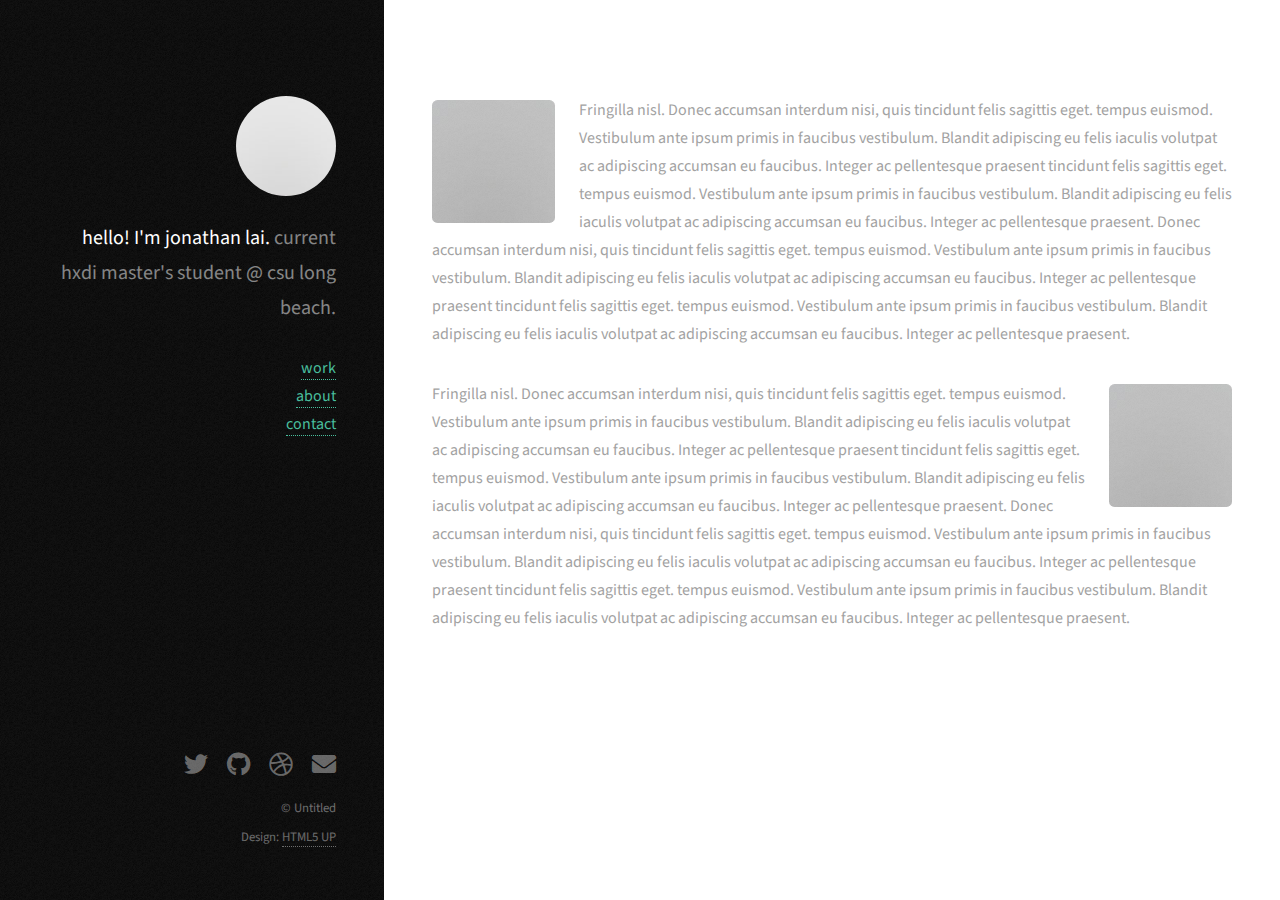
==== aboutme.html @ 3154df14 "added pages" ====
<!DOCTYPE HTML>

<html>
	<head>
		<title>Jonathan Lai</title>
		<meta charset="utf-8" />
		<meta name="viewport" content="width=device-width, initial-scale=1, user-scalable=no" />
		<link rel="stylesheet" href="assets/css/main.css" />
	</head>
	<body class="is-preload">

		<!-- Header -->
			<header id="header">
				<div class="inner">
					<a href="#" class="image avatar"><img src="images/avatar.jpg" alt="" /></a>
					<h1><strong>hello! I'm jonathan lai.</strong><br />
					<br />
					current hxdi master's student @ csu long beach.</h1><br />
					<a href="index.html">work</a><br />
					<a href="aboutme.html">about</a><br />
					<a href="contact.html">contact</a>
				</div>
			</header>

		<!-- Main -->
			<div id="main">

				<!-- Four -->
					<section id="four">

						<section>
							<p><span class="image left"><img src="images/avatar.jpg" alt="" /></span>Fringilla nisl. Donec accumsan interdum nisi, quis tincidunt felis sagittis eget. tempus euismod. Vestibulum ante ipsum primis in faucibus vestibulum. Blandit adipiscing eu felis iaculis volutpat ac adipiscing accumsan eu faucibus. Integer ac pellentesque praesent tincidunt felis sagittis eget. tempus euismod. Vestibulum ante ipsum primis in faucibus vestibulum. Blandit adipiscing eu felis iaculis volutpat ac adipiscing accumsan eu faucibus. Integer ac pellentesque praesent. Donec accumsan interdum nisi, quis tincidunt felis sagittis eget. tempus euismod. Vestibulum ante ipsum primis in faucibus vestibulum. Blandit adipiscing eu felis iaculis volutpat ac adipiscing accumsan eu faucibus. Integer ac pellentesque praesent tincidunt felis sagittis eget. tempus euismod. Vestibulum ante ipsum primis in faucibus vestibulum. Blandit adipiscing eu felis iaculis volutpat ac adipiscing accumsan eu faucibus. Integer ac pellentesque praesent.</p>
							<p><span class="image right"><img src="images/avatar.jpg" alt="" /></span>Fringilla nisl. Donec accumsan interdum nisi, quis tincidunt felis sagittis eget. tempus euismod. Vestibulum ante ipsum primis in faucibus vestibulum. Blandit adipiscing eu felis iaculis volutpat ac adipiscing accumsan eu faucibus. Integer ac pellentesque praesent tincidunt felis sagittis eget. tempus euismod. Vestibulum ante ipsum primis in faucibus vestibulum. Blandit adipiscing eu felis iaculis volutpat ac adipiscing accumsan eu faucibus. Integer ac pellentesque praesent. Donec accumsan interdum nisi, quis tincidunt felis sagittis eget. tempus euismod. Vestibulum ante ipsum primis in faucibus vestibulum. Blandit adipiscing eu felis iaculis volutpat ac adipiscing accumsan eu faucibus. Integer ac pellentesque praesent tincidunt felis sagittis eget. tempus euismod. Vestibulum ante ipsum primis in faucibus vestibulum. Blandit adipiscing eu felis iaculis volutpat ac adipiscing accumsan eu faucibus. Integer ac pellentesque praesent.</p>
						</section>

					</section>

			</div>

		<!-- Footer -->
			<footer id="footer">
				<div class="inner">
					<ul class="icons">
						<li><a href="#" class="icon brands fa-twitter"><span class="label">Twitter</span></a></li>
						<li><a href="#" class="icon brands fa-github"><span class="label">Github</span></a></li>
						<li><a href="#" class="icon brands fa-dribbble"><span class="label">Dribbble</span></a></li>
						<li><a href="#" class="icon solid fa-envelope"><span class="label">Email</span></a></li>
					</ul>
					<ul class="copyright">
						<li>&copy; Untitled</li><li>Design: <a href="http://html5up.net">HTML5 UP</a></li>
					</ul>
				</div>
			</footer>

		<!-- Scripts -->
			<script src="assets/js/jquery.min.js"></script>
			<script src="assets/js/jquery.poptrox.min.js"></script>
			<script src="assets/js/browser.min.js"></script>
			<script src="assets/js/breakpoints.min.js"></script>
			<script src="assets/js/util.js"></script>
			<script src="assets/js/main.js"></script>

	</body>
</html>
---- assets/css/main.css ----
@import url("fontawesome-all.min.css");
@import url("https://fonts.googleapis.com/css?family=Source+Sans+Pro:400,400italic");

/*
	Strata by HTML5 UP
	html5up.net | @ajlkn
	Free for personal and commercial use under the CCA 3.0 license (html5up.net/license)
*/

html, body, div, span, applet, object,
iframe, h1, h2, h3, h4, h5, h6, p, blockquote,
pre, a, abbr, acronym, address, big, cite,
code, del, dfn, em, img, ins, kbd, q, s, samp,
small, strike, strong, sub, sup, tt, var, b,
u, i, center, dl, dt, dd, ol, ul, li, fieldset,
form, label, legend, table, caption, tbody,
tfoot, thead, tr, th, td, article, aside,
canvas, details, embed, figure, figcaption,
footer, header, hgroup, menu, nav, output, ruby,
section, summary, time, mark, audio, video {
	margin: 0;
	padding: 0;
	border: 0;
	font-size: 100%;
	font: inherit;
	vertical-align: baseline;}

article, aside, details, figcaption, figure,
footer, header, hgroup, menu, nav, section {
	display: block;}

body {
	line-height: 1;
}

ol, ul {
	list-style: none;
}

blockquote, q {
	quotes: none;
}

	blockquote:before, blockquote:after, q:before, q:after {
		content: '';
		content: none;
	}

table {
	border-collapse: collapse;
	border-spacing: 0;
}

body {
	-webkit-text-size-adjust: none;
}

mark {
	background-color: transparent;
	color: inherit;
}

input::-moz-focus-inner {
	border: 0;
	padding: 0;
}

input, select, textarea {
	-moz-appearance: none;
	-webkit-appearance: none;
	-ms-appearance: none;
	appearance: none;
}

/* Basic */

	html {
		box-sizing: border-box;
	}

	*, *:before, *:after {
		box-sizing: inherit;
	}

	body {
		background: #fff;
	}

		body.is-preload *, body.is-preload *:before, body.is-preload *:after {
			-moz-animation: none !important;
			-webkit-animation: none !important;
			-ms-animation: none !important;
			animation: none !important;
			-moz-transition: none !important;
			-webkit-transition: none !important;
			-ms-transition: none !important;
			transition: none !important;
		}

	body, input, select, textarea {
		color: #a2a2a2;
		font-family: "Source Sans Pro", Helvetica, sans-serif;
		font-size: 16pt;
		font-weight: 400;
		line-height: 1.75em;
	}

	a {
		-moz-transition: color 0.2s ease-in-out, border-color 0.2s ease-in-out;
		-webkit-transition: color 0.2s ease-in-out, border-color 0.2s ease-in-out;
		-ms-transition: color 0.2s ease-in-out, border-color 0.2s ease-in-out;
		transition: color 0.2s ease-in-out, border-color 0.2s ease-in-out;
		border-bottom: dotted 1px;
		color: #49bf9d;
		text-decoration: none;
	}

		a:hover {
			border-bottom-color: transparent;
			color: #49bf9d !important;
			text-decoration: none;
		}

	strong, b {
		color: #787878;
		font-weight: 400;
	}

	em, i {
		font-style: italic;
	}

	p {
		margin: 0 0 2em 0;
	}

	h1, h2, h3, h4, h5, h6 {
		color: #787878;
		font-weight: 400;
		line-height: 1em;
		margin: 0 0 1em 0;
	}

		h1 a, h2 a, h3 a, h4 a, h5 a, h6 a {
			color: inherit;
			text-decoration: none;
		}

	h1 {
		font-size: 2em;
		line-height: 1.5em;
	}

	h2 {
		font-size: 1.5em;
		line-height: 1.5em;
	}

	h3 {
		font-size: 1.25em;
		line-height: 1.5em;
	}

	h4 {
		font-size: 1.1em;
		line-height: 1.5em;
	}

	h5 {
		font-size: 0.9em;
		line-height: 1.5em;
	}

	h6 {
		font-size: 0.7em;
		line-height: 1.5em;
	}

	sub {
		font-size: 0.8em;
		position: relative;
		top: 0.5em;
	}

	sup {
		font-size: 0.8em;
		position: relative;
		top: -0.5em;
	}

	hr {
		border: 0;
		border-bottom: solid 2px #efefef;
		margin: 2em 0;
	}

		hr.major {
			margin: 3em 0;
		}

	blockquote {
		border-left: solid 6px #efefef;
		font-style: italic;
		margin: 0 0 2em 0;
		padding: 0.5em 0 0.5em 1.5em;
	}

	code {
		background: #f7f7f7;
		border-radius: 0.35em;
		border: solid 2px #efefef;
		font-family: "Courier New", monospace;
		font-size: 0.9em;
		margin: 0 0.25em;
		padding: 0.25em 0.65em;
	}

	pre {
		-webkit-overflow-scrolling: touch;
		font-family: "Courier New", monospace;
		font-size: 0.9em;
		margin: 0 0 2em 0;
	}

		pre code {
			display: block;
			line-height: 1.75em;
			padding: 1em 1.5em;
			overflow-x: auto;
		}

	.align-left {
		text-align: left;
	}

	.align-center {
		text-align: center;
	}

	.align-right {
		text-align: right;
	}

/* Container */

	.container {
		margin: 0 auto;
		max-width: calc(100% - 4em);
		width: 100%;
	}

		.container.xsmall {
			width: 25%;
		}

		.container.small {
			width: 50%;
		}

		.container.medium {
			width: 75%;
		}

		.container.large {
			width: 125%;
		}

		.container.xlarge {
			width: 150%;
		}

		.container.max {
			width: 100%;
		}

		@media screen and (max-width: 980px) {

			.container {
				width: 100% !important;
				max-width: 100% !important;
			}

		}

		@media screen and (max-width: 480px) {

			.container {
				max-width: calc(100% - 3em);
			}

		}

/* Row */

	.row {
		display: flex;
		flex-wrap: wrap;
		box-sizing: border-box;
		align-items: stretch;
	}

		.row > * {
			box-sizing: border-box;
		}

		.row.gtr-uniform > * > :last-child {
			margin-bottom: 0;
		}

		.row.aln-left {
			justify-content: flex-start;
		}

		.row.aln-center {
			justify-content: center;
		}

		.row.aln-right {
			justify-content: flex-end;
		}

		.row.aln-top {
			align-items: flex-start;
		}

		.row.aln-middle {
			align-items: center;
		}

		.row.aln-bottom {
			align-items: flex-end;
		}

		.row > .imp {
			order: -1;
		}

		.row > .col-1 {
			width: 8.33333%;
		}

		.row > .off-1 {
			margin-left: 8.33333%;
		}

		.row > .col-2 {
			width: 16.66667%;
		}

		.row > .off-2 {
			margin-left: 16.66667%;
		}

		.row > .col-3 {
			width: 25%;
		}

		.row > .off-3 {
			margin-left: 25%;
		}

		.row > .col-4 {
			width: 33.33333%;
		}

		.row > .off-4 {
			margin-left: 33.33333%;
		}

		.row > .col-5 {
			width: 41.66667%;
		}

		.row > .off-5 {
			margin-left: 41.66667%;
		}

		.row > .col-6 {
			width: 50%;
		}

		.row > .off-6 {
			margin-left: 50%;
		}

		.row > .col-7 {
			width: 58.33333%;
		}

		.row > .off-7 {
			margin-left: 58.33333%;
		}

		.row > .col-8 {
			width: 66.66667%;
		}

		.row > .off-8 {
			margin-left: 66.66667%;
		}

		.row > .col-9 {
			width: 75%;
		}

		.row > .off-9 {
			margin-left: 75%;
		}

		.row > .col-10 {
			width: 83.33333%;
		}

		.row > .off-10 {
			margin-left: 83.33333%;
		}

		.row > .col-11 {
			width: 91.66667%;
		}

		.row > .off-11 {
			margin-left: 91.66667%;
		}

		.row > .col-12 {
			width: 100%;
		}

		.row > .off-12 {
			margin-left: 100%;
		}

		.row.gtr-0 {
			margin-top: 0;
			margin-left: 0em;
		}

			.row.gtr-0 > * {
				padding: 0 0 0 0em;
			}

			.row.gtr-0.gtr-uniform {
				margin-top: 0em;
			}

				.row.gtr-0.gtr-uniform > * {
					padding-top: 0em;
				}

		.row.gtr-25 {
			margin-top: 0;
			margin-left: -0.625em;
		}

			.row.gtr-25 > * {
				padding: 0 0 0 0.625em;
			}

			.row.gtr-25.gtr-uniform {
				margin-top: -0.625em;
			}

				.row.gtr-25.gtr-uniform > * {
					padding-top: 0.625em;
				}

		.row.gtr-50 {
			margin-top: 0;
			margin-left: -1.25em;
		}

			.row.gtr-50 > * {
				padding: 0 0 0 1.25em;
			}

			.row.gtr-50.gtr-uniform {
				margin-top: -1.25em;
			}

				.row.gtr-50.gtr-uniform > * {
					padding-top: 1.25em;
				}

		.row {
			margin-top: 0;
			margin-left: -2.5em;
		}

			.row > * {
				padding: 0 0 0 2.5em;
			}

			.row.gtr-uniform {
				margin-top: -2.5em;
			}

				.row.gtr-uniform > * {
					padding-top: 2.5em;
				}

		.row.gtr-150 {
			margin-top: 0;
			margin-left: -3.75em;
		}

			.row.gtr-150 > * {
				padding: 0 0 0 3.75em;
			}

			.row.gtr-150.gtr-uniform {
				margin-top: -3.75em;
			}

				.row.gtr-150.gtr-uniform > * {
					padding-top: 3.75em;
				}

		.row.gtr-200 {
			margin-top: 0;
			margin-left: -5em;
		}

			.row.gtr-200 > * {
				padding: 0 0 0 5em;
			}

			.row.gtr-200.gtr-uniform {
				margin-top: -5em;
			}

				.row.gtr-200.gtr-uniform > * {
					padding-top: 5em;
				}

		@media screen and (max-width: 1800px) {

			.row {
				display: flex;
				flex-wrap: wrap;
				box-sizing: border-box;
				align-items: stretch;
			}

				.row > * {
					box-sizing: border-box;
				}

				.row.gtr-uniform > * > :last-child {
					margin-bottom: 0;
				}

				.row.aln-left {
					justify-content: flex-start;
				}

				.row.aln-center {
					justify-content: center;
				}

				.row.aln-right {
					justify-content: flex-end;
				}

				.row.aln-top {
					align-items: flex-start;
				}

				.row.aln-middle {
					align-items: center;
				}

				.row.aln-bottom {
					align-items: flex-end;
				}

				.row > .imp-xlarge {
					order: -1;
				}

				.row > .col-1-xlarge {
					width: 8.33333%;
				}

				.row > .off-1-xlarge {
					margin-left: 8.33333%;
				}

				.row > .col-2-xlarge {
					width: 16.66667%;
				}

				.row > .off-2-xlarge {
					margin-left: 16.66667%;
				}

				.row > .col-3-xlarge {
					width: 25%;
				}

				.row > .off-3-xlarge {
					margin-left: 25%;
				}

				.row > .col-4-xlarge {
					width: 33.33333%;
				}

				.row > .off-4-xlarge {
					margin-left: 33.33333%;
				}

				.row > .col-5-xlarge {
					width: 41.66667%;
				}

				.row > .off-5-xlarge {
					margin-left: 41.66667%;
				}

				.row > .col-6-xlarge {
					width: 50%;
				}

				.row > .off-6-xlarge {
					margin-left: 50%;
				}

				.row > .col-7-xlarge {
					width: 58.33333%;
				}

				.row > .off-7-xlarge {
					margin-left: 58.33333%;
				}

				.row > .col-8-xlarge {
					width: 66.66667%;
				}

				.row > .off-8-xlarge {
					margin-left: 66.66667%;
				}

				.row > .col-9-xlarge {
					width: 75%;
				}

				.row > .off-9-xlarge {
					margin-left: 75%;
				}

				.row > .col-10-xlarge {
					width: 83.33333%;
				}

				.row > .off-10-xlarge {
					margin-left: 83.33333%;
				}

				.row > .col-11-xlarge {
					width: 91.66667%;
				}

				.row > .off-11-xlarge {
					margin-left: 91.66667%;
				}

				.row > .col-12-xlarge {
					width: 100%;
				}

				.row > .off-12-xlarge {
					margin-left: 100%;
				}

				.row.gtr-0 {
					margin-top: 0;
					margin-left: 0em;
				}

					.row.gtr-0 > * {
						padding: 0 0 0 0em;
					}

					.row.gtr-0.gtr-uniform {
						margin-top: 0em;
					}

						.row.gtr-0.gtr-uniform > * {
							padding-top: 0em;
						}

				.row.gtr-25 {
					margin-top: 0;
					margin-left: -0.625em;
				}

					.row.gtr-25 > * {
						padding: 0 0 0 0.625em;
					}

					.row.gtr-25.gtr-uniform {
						margin-top: -0.625em;
					}

						.row.gtr-25.gtr-uniform > * {
							padding-top: 0.625em;
						}

				.row.gtr-50 {
					margin-top: 0;
					margin-left: -1.25em;
				}

					.row.gtr-50 > * {
						padding: 0 0 0 1.25em;
					}

					.row.gtr-50.gtr-uniform {
						margin-top: -1.25em;
					}

						.row.gtr-50.gtr-uniform > * {
							padding-top: 1.25em;
						}

				.row {
					margin-top: 0;
					margin-left: -2.5em;
				}

					.row > * {
						padding: 0 0 0 2.5em;
					}

					.row.gtr-uniform {
						margin-top: -2.5em;
					}

						.row.gtr-uniform > * {
							padding-top: 2.5em;
						}

				.row.gtr-150 {
					margin-top: 0;
					margin-left: -3.75em;
				}

					.row.gtr-150 > * {
						padding: 0 0 0 3.75em;
					}

					.row.gtr-150.gtr-uniform {
						margin-top: -3.75em;
					}

						.row.gtr-150.gtr-uniform > * {
							padding-top: 3.75em;
						}

				.row.gtr-200 {
					margin-top: 0;
					margin-left: -5em;
				}

					.row.gtr-200 > * {
						padding: 0 0 0 5em;
					}

					.row.gtr-200.gtr-uniform {
						margin-top: -5em;
					}

						.row.gtr-200.gtr-uniform > * {
							padding-top: 5em;
						}

		}

		@media screen and (max-width: 1280px) {

			.row {
				display: flex;
				flex-wrap: wrap;
				box-sizing: border-box;
				align-items: stretch;
			}

				.row > * {
					box-sizing: border-box;
				}

				.row.gtr-uniform > * > :last-child {
					margin-bottom: 0;
				}

				.row.aln-left {
					justify-content: flex-start;
				}

				.row.aln-center {
					justify-content: center;
				}

				.row.aln-right {
					justify-content: flex-end;
				}

				.row.aln-top {
					align-items: flex-start;
				}

				.row.aln-middle {
					align-items: center;
				}

				.row.aln-bottom {
					align-items: flex-end;
				}

				.row > .imp-large {
					order: -1;
				}

				.row > .col-1-large {
					width: 8.33333%;
				}

				.row > .off-1-large {
					margin-left: 8.33333%;
				}

				.row > .col-2-large {
					width: 16.66667%;
				}

				.row > .off-2-large {
					margin-left: 16.66667%;
				}

				.row > .col-3-large {
					width: 25%;
				}

				.row > .off-3-large {
					margin-left: 25%;
				}

				.row > .col-4-large {
					width: 33.33333%;
				}

				.row > .off-4-large {
					margin-left: 33.33333%;
				}

				.row > .col-5-large {
					width: 41.66667%;
				}

				.row > .off-5-large {
					margin-left: 41.66667%;
				}

				.row > .col-6-large {
					width: 50%;
				}

				.row > .off-6-large {
					margin-left: 50%;
				}

				.row > .col-7-large {
					width: 58.33333%;
				}

				.row > .off-7-large {
					margin-left: 58.33333%;
				}

				.row > .col-8-large {
					width: 66.66667%;
				}

				.row > .off-8-large {
					margin-left: 66.66667%;
				}

				.row > .col-9-large {
					width: 75%;
				}

				.row > .off-9-large {
					margin-left: 75%;
				}

				.row > .col-10-large {
					width: 83.33333%;
				}

				.row > .off-10-large {
					margin-left: 83.33333%;
				}

				.row > .col-11-large {
					width: 91.66667%;
				}

				.row > .off-11-large {
					margin-left: 91.66667%;
				}

				.row > .col-12-large {
					width: 100%;
				}

				.row > .off-12-large {
					margin-left: 100%;
				}

				.row.gtr-0 {
					margin-top: 0;
					margin-left: 0em;
				}

					.row.gtr-0 > * {
						padding: 0 0 0 0em;
					}

					.row.gtr-0.gtr-uniform {
						margin-top: 0em;
					}

						.row.gtr-0.gtr-uniform > * {
							padding-top: 0em;
						}

				.row.gtr-25 {
					margin-top: 0;
					margin-left: -0.5em;
				}

					.row.gtr-25 > * {
						padding: 0 0 0 0.5em;
					}

					.row.gtr-25.gtr-uniform {
						margin-top: -0.5em;
					}

						.row.gtr-25.gtr-uniform > * {
							padding-top: 0.5em;
						}

				.row.gtr-50 {
					margin-top: 0;
					margin-left: -1em;
				}

					.row.gtr-50 > * {
						padding: 0 0 0 1em;
					}

					.row.gtr-50.gtr-uniform {
						margin-top: -1em;
					}

						.row.gtr-50.gtr-uniform > * {
							padding-top: 1em;
						}

				.row {
					margin-top: 0;
					margin-left: -2em;
				}

					.row > * {
						padding: 0 0 0 2em;
					}

					.row.gtr-uniform {
						margin-top: -2em;
					}

						.row.gtr-uniform > * {
							padding-top: 2em;
						}

				.row.gtr-150 {
					margin-top: 0;
					margin-left: -3em;
				}

					.row.gtr-150 > * {
						padding: 0 0 0 3em;
					}

					.row.gtr-150.gtr-uniform {
						margin-top: -3em;
					}

						.row.gtr-150.gtr-uniform > * {
							padding-top: 3em;
						}

				.row.gtr-200 {
					margin-top: 0;
					margin-left: -4em;
				}

					.row.gtr-200 > * {
						padding: 0 0 0 4em;
					}

					.row.gtr-200.gtr-uniform {
						margin-top: -4em;
					}

						.row.gtr-200.gtr-uniform > * {
							padding-top: 4em;
						}

		}

		@media screen and (max-width: 980px) {

			.row {
				display: flex;
				flex-wrap: wrap;
				box-sizing: border-box;
				align-items: stretch;
			}

				.row > * {
					box-sizing: border-box;
				}

				.row.gtr-uniform > * > :last-child {
					margin-bottom: 0;
				}

				.row.aln-left {
					justify-content: flex-start;
				}

				.row.aln-center {
					justify-content: center;
				}

				.row.aln-right {
					justify-content: flex-end;
				}

				.row.aln-top {
					align-items: flex-start;
				}

				.row.aln-middle {
					align-items: center;
				}

				.row.aln-bottom {
					align-items: flex-end;
				}

				.row > .imp-medium {
					order: -1;
				}

				.row > .col-1-medium {
					width: 8.33333%;
				}

				.row > .off-1-medium {
					margin-left: 8.33333%;
				}

				.row > .col-2-medium {
					width: 16.66667%;
				}

				.row > .off-2-medium {
					margin-left: 16.66667%;
				}

				.row > .col-3-medium {
					width: 25%;
				}

				.row > .off-3-medium {
					margin-left: 25%;
				}

				.row > .col-4-medium {
					width: 33.33333%;
				}

				.row > .off-4-medium {
					margin-left: 33.33333%;
				}

				.row > .col-5-medium {
					width: 41.66667%;
				}

				.row > .off-5-medium {
					margin-left: 41.66667%;
				}

				.row > .col-6-medium {
					width: 50%;
				}

				.row > .off-6-medium {
					margin-left: 50%;
				}

				.row > .col-7-medium {
					width: 58.33333%;
				}

				.row > .off-7-medium {
					margin-left: 58.33333%;
				}

				.row > .col-8-medium {
					width: 66.66667%;
				}

				.row > .off-8-medium {
					margin-left: 66.66667%;
				}

				.row > .col-9-medium {
					width: 75%;
				}

				.row > .off-9-medium {
					margin-left: 75%;
				}

				.row > .col-10-medium {
					width: 83.33333%;
				}

				.row > .off-10-medium {
					margin-left: 83.33333%;
				}

				.row > .col-11-medium {
					width: 91.66667%;
				}

				.row > .off-11-medium {
					margin-left: 91.66667%;
				}

				.row > .col-12-medium {
					width: 100%;
				}

				.row > .off-12-medium {
					margin-left: 100%;
				}

				.row.gtr-0 {
					margin-top: 0;
					margin-left: 0em;
				}

					.row.gtr-0 > * {
						padding: 0 0 0 0em;
					}

					.row.gtr-0.gtr-uniform {
						margin-top: 0em;
					}

						.row.gtr-0.gtr-uniform > * {
							padding-top: 0em;
						}

				.row.gtr-25 {
					margin-top: 0;
					margin-left: -0.5em;
				}

					.row.gtr-25 > * {
						padding: 0 0 0 0.5em;
					}

					.row.gtr-25.gtr-uniform {
						margin-top: -0.5em;
					}

						.row.gtr-25.gtr-uniform > * {
							padding-top: 0.5em;
						}

				.row.gtr-50 {
					margin-top: 0;
					margin-left: -1em;
				}

					.row.gtr-50 > * {
						padding: 0 0 0 1em;
					}

					.row.gtr-50.gtr-uniform {
						margin-top: -1em;
					}

						.row.gtr-50.gtr-uniform > * {
							padding-top: 1em;
						}

				.row {
					margin-top: 0;
					margin-left: -2em;
				}

					.row > * {
						padding: 0 0 0 2em;
					}

					.row.gtr-uniform {
						margin-top: -2em;
					}

						.row.gtr-uniform > * {
							padding-top: 2em;
						}

				.row.gtr-150 {
					margin-top: 0;
					margin-left: -3em;
				}

					.row.gtr-150 > * {
						padding: 0 0 0 3em;
					}

					.row.gtr-150.gtr-uniform {
						margin-top: -3em;
					}

						.row.gtr-150.gtr-uniform > * {
							padding-top: 3em;
						}

				.row.gtr-200 {
					margin-top: 0;
					margin-left: -4em;
				}

					.row.gtr-200 > * {
						padding: 0 0 0 4em;
					}

					.row.gtr-200.gtr-uniform {
						margin-top: -4em;
					}

						.row.gtr-200.gtr-uniform > * {
							padding-top: 4em;
						}

		}

		@media screen and (max-width: 736px) {

			.row {
				display: flex;
				flex-wrap: wrap;
				box-sizing: border-box;
				align-items: stretch;
			}

				.row > * {
					box-sizing: border-box;
				}

				.row.gtr-uniform > * > :last-child {
					margin-bottom: 0;
				}

				.row.aln-left {
					justify-content: flex-start;
				}

				.row.aln-center {
					justify-content: center;
				}

				.row.aln-right {
					justify-content: flex-end;
				}

				.row.aln-top {
					align-items: flex-start;
				}

				.row.aln-middle {
					align-items: center;
				}

				.row.aln-bottom {
					align-items: flex-end;
				}

				.row > .imp-small {
					order: -1;
				}

				.row > .col-1-small {
					width: 8.33333%;
				}

				.row > .off-1-small {
					margin-left: 8.33333%;
				}

				.row > .col-2-small {
					width: 16.66667%;
				}

				.row > .off-2-small {
					margin-left: 16.66667%;
				}

				.row > .col-3-small {
					width: 25%;
				}

				.row > .off-3-small {
					margin-left: 25%;
				}

				.row > .col-4-small {
					width: 33.33333%;
				}

				.row > .off-4-small {
					margin-left: 33.33333%;
				}

				.row > .col-5-small {
					width: 41.66667%;
				}

				.row > .off-5-small {
					margin-left: 41.66667%;
				}

				.row > .col-6-small {
					width: 50%;
				}

				.row > .off-6-small {
					margin-left: 50%;
				}

				.row > .col-7-small {
					width: 58.33333%;
				}

				.row > .off-7-small {
					margin-left: 58.33333%;
				}

				.row > .col-8-small {
					width: 66.66667%;
				}

				.row > .off-8-small {
					margin-left: 66.66667%;
				}

				.row > .col-9-small {
					width: 75%;
				}

				.row > .off-9-small {
					margin-left: 75%;
				}

				.row > .col-10-small {
					width: 83.33333%;
				}

				.row > .off-10-small {
					margin-left: 83.33333%;
				}

				.row > .col-11-small {
					width: 91.66667%;
				}

				.row > .off-11-small {
					margin-left: 91.66667%;
				}

				.row > .col-12-small {
					width: 100%;
				}

				.row > .off-12-small {
					margin-left: 100%;
				}

				.row.gtr-0 {
					margin-top: 0;
					margin-left: 0em;
				}

					.row.gtr-0 > * {
						padding: 0 0 0 0em;
					}

					.row.gtr-0.gtr-uniform {
						margin-top: 0em;
					}

						.row.gtr-0.gtr-uniform > * {
							padding-top: 0em;
						}

				.row.gtr-25 {
					margin-top: 0;
					margin-left: -0.375em;
				}

					.row.gtr-25 > * {
						padding: 0 0 0 0.375em;
					}

					.row.gtr-25.gtr-uniform {
						margin-top: -0.375em;
					}

						.row.gtr-25.gtr-uniform > * {
							padding-top: 0.375em;
						}

				.row.gtr-50 {
					margin-top: 0;
					margin-left: -0.75em;
				}

					.row.gtr-50 > * {
						padding: 0 0 0 0.75em;
					}

					.row.gtr-50.gtr-uniform {
						margin-top: -0.75em;
					}

						.row.gtr-50.gtr-uniform > * {
							padding-top: 0.75em;
						}

				.row {
					margin-top: 0;
					margin-left: -1.5em;
				}

					.row > * {
						padding: 0 0 0 1.5em;
					}

					.row.gtr-uniform {
						margin-top: -1.5em;
					}

						.row.gtr-uniform > * {
							padding-top: 1.5em;
						}

				.row.gtr-150 {
					margin-top: 0;
					margin-left: -2.25em;
				}

					.row.gtr-150 > * {
						padding: 0 0 0 2.25em;
					}

					.row.gtr-150.gtr-uniform {
						margin-top: -2.25em;
					}

						.row.gtr-150.gtr-uniform > * {
							padding-top: 2.25em;
						}

				.row.gtr-200 {
					margin-top: 0;
					margin-left: -3em;
				}

					.row.gtr-200 > * {
						padding: 0 0 0 3em;
					}

					.row.gtr-200.gtr-uniform {
						margin-top: -3em;
					}

						.row.gtr-200.gtr-uniform > * {
							padding-top: 3em;
						}

		}

		@media screen and (max-width: 480px) {

			.row {
				display: flex;
				flex-wrap: wrap;
				box-sizing: border-box;
				align-items: stretch;
			}

				.row > * {
					box-sizing: border-box;
				}

				.row.gtr-uniform > * > :last-child {
					margin-bottom: 0;
				}

				.row.aln-left {
					justify-content: flex-start;
				}

				.row.aln-center {
					justify-content: center;
				}

				.row.aln-right {
					justify-content: flex-end;
				}

				.row.aln-top {
					align-items: flex-start;
				}

				.row.aln-middle {
					align-items: center;
				}

				.row.aln-bottom {
					align-items: flex-end;
				}

				.row > .imp-xsmall {
					order: -1;
				}

				.row > .col-1-xsmall {
					width: 8.33333%;
				}

				.row > .off-1-xsmall {
					margin-left: 8.33333%;
				}

				.row > .col-2-xsmall {
					width: 16.66667%;
				}

				.row > .off-2-xsmall {
					margin-left: 16.66667%;
				}

				.row > .col-3-xsmall {
					width: 25%;
				}

				.row > .off-3-xsmall {
					margin-left: 25%;
				}

				.row > .col-4-xsmall {
					width: 33.33333%;
				}

				.row > .off-4-xsmall {
					margin-left: 33.33333%;
				}

				.row > .col-5-xsmall {
					width: 41.66667%;
				}

				.row > .off-5-xsmall {
					margin-left: 41.66667%;
				}

				.row > .col-6-xsmall {
					width: 50%;
				}

				.row > .off-6-xsmall {
					margin-left: 50%;
				}

				.row > .col-7-xsmall {
					width: 58.33333%;
				}

				.row > .off-7-xsmall {
					margin-left: 58.33333%;
				}

				.row > .col-8-xsmall {
					width: 66.66667%;
				}

				.row > .off-8-xsmall {
					margin-left: 66.66667%;
				}

				.row > .col-9-xsmall {
					width: 75%;
				}

				.row > .off-9-xsmall {
					margin-left: 75%;
				}

				.row > .col-10-xsmall {
					width: 83.33333%;
				}

				.row > .off-10-xsmall {
					margin-left: 83.33333%;
				}

				.row > .col-11-xsmall {
					width: 91.66667%;
				}

				.row > .off-11-xsmall {
					margin-left: 91.66667%;
				}

				.row > .col-12-xsmall {
					width: 100%;
				}

				.row > .off-12-xsmall {
					margin-left: 100%;
				}

				.row.gtr-0 {
					margin-top: 0;
					margin-left: 0em;
				}

					.row.gtr-0 > * {
						padding: 0 0 0 0em;
					}

					.row.gtr-0.gtr-uniform {
						margin-top: 0em;
					}

						.row.gtr-0.gtr-uniform > * {
							padding-top: 0em;
						}

				.row.gtr-25 {
					margin-top: 0;
					margin-left: -0.375em;
				}

					.row.gtr-25 > * {
						padding: 0 0 0 0.375em;
					}

					.row.gtr-25.gtr-uniform {
						margin-top: -0.375em;
					}

						.row.gtr-25.gtr-uniform > * {
							padding-top: 0.375em;
						}

				.row.gtr-50 {
					margin-top: 0;
					margin-left: -0.75em;
				}

					.row.gtr-50 > * {
						padding: 0 0 0 0.75em;
					}

					.row.gtr-50.gtr-uniform {
						margin-top: -0.75em;
					}

						.row.gtr-50.gtr-uniform > * {
							padding-top: 0.75em;
						}

				.row {
					margin-top: 0;
					margin-left: -1.5em;
				}

					.row > * {
						padding: 0 0 0 1.5em;
					}

					.row.gtr-uniform {
						margin-top: -1.5em;
					}

						.row.gtr-uniform > * {
							padding-top: 1.5em;
						}

				.row.gtr-150 {
					margin-top: 0;
					margin-left: -2.25em;
				}

					.row.gtr-150 > * {
						padding: 0 0 0 2.25em;
					}

					.row.gtr-150.gtr-uniform {
						margin-top: -2.25em;
					}

						.row.gtr-150.gtr-uniform > * {
							padding-top: 2.25em;
						}

				.row.gtr-200 {
					margin-top: 0;
					margin-left: -3em;
				}

					.row.gtr-200 > * {
						padding: 0 0 0 3em;
					}

					.row.gtr-200.gtr-uniform {
						margin-top: -3em;
					}

						.row.gtr-200.gtr-uniform > * {
							padding-top: 3em;
						}

		}

/* Section/Article */

	section.special, article.special {
		text-align: center;
	}

	header p {
		color: #b2b2b2;
		position: relative;
		margin: 0 0 1.5em 0;
	}

	header h2 + p {
		font-size: 1.25em;
		margin-top: -1em;
		line-height: 1.5em;
	}

	header h3 + p {
		font-size: 1.1em;
		margin-top: -0.8em;
		line-height: 1.5em;
	}

	header h4 + p,
	header h5 + p,
	header h6 + p {
		font-size: 0.9em;
		margin-top: -0.6em;
		line-height: 1.5em;
	}

	header.major h2 {
		font-size: 2em;
	}

/* Form */

	form {
		margin: 0 0 2em 0;
	}

	label {
		color: #787878;
		display: block;
		font-size: 0.9em;
		font-weight: 400;
		margin: 0 0 1em 0;
	}

	input[type="text"],
	input[type="password"],
	input[type="email"],
	select,
	textarea {
		-moz-appearance: none;
		-webkit-appearance: none;
		-ms-appearance: none;
		appearance: none;
		background: #f7f7f7;
		border-radius: 0.35em;
		border: solid 2px transparent;
		color: inherit;
		display: block;
		outline: 0;
		padding: 0 0.75em;
		text-decoration: none;
		width: 100%;
	}

		input[type="text"]:invalid,
		input[type="password"]:invalid,
		input[type="email"]:invalid,
		select:invalid,
		textarea:invalid {
			box-shadow: none;
		}

		input[type="text"]:focus,
		input[type="password"]:focus,
		input[type="email"]:focus,
		select:focus,
		textarea:focus {
			border-color: #49bf9d;
		}

	select {
		background-image: url("data:image/svg+xml;charset=utf8,%3Csvg xmlns='http://www.w3.org/2000/svg' width='40' height='40' preserveAspectRatio='none' viewBox='0 0 40 40'%3E%3Cpath d='M9.4,12.3l10.4,10.4l10.4-10.4c0.2-0.2,0.5-0.4,0.9-0.4c0.3,0,0.6,0.1,0.9,0.4l3.3,3.3c0.2,0.2,0.4,0.5,0.4,0.9 c0,0.4-0.1,0.6-0.4,0.9L20.7,31.9c-0.2,0.2-0.5,0.4-0.9,0.4c-0.3,0-0.6-0.1-0.9-0.4L4.3,17.3c-0.2-0.2-0.4-0.5-0.4-0.9 c0-0.4,0.1-0.6,0.4-0.9l3.3-3.3c0.2-0.2,0.5-0.4,0.9-0.4S9.1,12.1,9.4,12.3z' fill='%23dfdfdf' /%3E%3C/svg%3E");
		background-size: 1.25rem;
		background-repeat: no-repeat;
		background-position: calc(100% - 1rem) center;
		height: 2.75em;
		padding-right: 2.75em;
		text-overflow: ellipsis;
	}

		select option {
			color: #787878;
			background: #fff;
		}

		select:focus::-ms-value {
			background-color: transparent;
		}

		select::-ms-expand {
			display: none;
		}

	input[type="text"],
	input[type="password"],
	input[type="email"],
	select {
		height: 2.75em;
	}

	textarea {
		padding: 0.75em;
	}

	input[type="checkbox"],
	input[type="radio"] {
		-moz-appearance: none;
		-webkit-appearance: none;
		-ms-appearance: none;
		appearance: none;
		display: block;
		float: left;
		margin-right: -2em;
		opacity: 0;
		width: 1em;
		z-index: -1;
	}

		input[type="checkbox"] + label,
		input[type="radio"] + label {
			text-decoration: none;
			color: #a2a2a2;
			cursor: pointer;
			display: inline-block;
			font-size: 1em;
			font-weight: 400;
			padding-left: 2.4em;
			padding-right: 0.75em;
			position: relative;
		}

			input[type="checkbox"] + label:before,
			input[type="radio"] + label:before {
				-moz-osx-font-smoothing: grayscale;
				-webkit-font-smoothing: antialiased;
				display: inline-block;
				font-style: normal;
				font-variant: normal;
				text-rendering: auto;
				line-height: 1;
				text-transform: none !important;
				font-family: 'Font Awesome 5 Free';
				font-weight: 900;
			}

			input[type="checkbox"] + label:before,
			input[type="radio"] + label:before {
				background: #f7f7f7;
				border-radius: 0.35em;
				border: solid 2px transparent;
				content: '';
				display: inline-block;
				font-size: 0.8em;
				height: 2.0625em;
				left: 0;
				line-height: 1.85625em;
				position: absolute;
				text-align: center;
				top: 0;
				width: 2.0625em;
			}

		input[type="checkbox"]:checked + label:before,
		input[type="radio"]:checked + label:before {
			background: #787878;
			border-color: #787878;
			color: #fff;
			content: '\f00c';
		}

		input[type="checkbox"]:focus + label:before,
		input[type="radio"]:focus + label:before {
			border-color: #49bf9d;
		}

	input[type="checkbox"] + label:before {
		border-radius: 0.35em;
	}

	input[type="radio"] + label:before {
		border-radius: 100%;
	}

	::-webkit-input-placeholder {
		color: #b2b2b2 !important;
		opacity: 1.0;
	}

	:-moz-placeholder {
		color: #b2b2b2 !important;
		opacity: 1.0;
	}

	::-moz-placeholder {
		color: #b2b2b2 !important;
		opacity: 1.0;
	}

	:-ms-input-placeholder {
		color: #b2b2b2 !important;
		opacity: 1.0;
	}

/* Box */

	.box {
		border-radius: 0.35em;
		border: solid 2px #efefef;
		margin-bottom: 2em;
		padding: 1.5em;
	}

		.box > :last-child,
		.box > :last-child > :last-child,
		.box > :last-child > :last-child > :last-child {
			margin-bottom: 0;
		}

		.box.alt {
			border: 0;
			border-radius: 0;
			padding: 0;
		}

/* Icon */

	.icon {
		text-decoration: none;
		border-bottom: none;
		position: relative;
	}

		.icon:before {
			-moz-osx-font-smoothing: grayscale;
			-webkit-font-smoothing: antialiased;
			display: inline-block;
			font-style: normal;
			font-variant: normal;
			text-rendering: auto;
			line-height: 1;
			text-transform: none !important;
			font-family: 'Font Awesome 5 Free';
			font-weight: 400;
		}

		.icon > .label {
			display: none;
		}

		.icon:before {
			line-height: inherit;
		}

		.icon.solid:before {
			font-weight: 900;
		}

		.icon.brands:before {
			font-family: 'Font Awesome 5 Brands';
		}

/* Image */

	.image {
		border-radius: 0.35em;
		border: 0;
		display: inline-block;
		position: relative;
	}

		.image:before {
			-moz-transition: opacity 0.2s ease-in-out;
			-webkit-transition: opacity 0.2s ease-in-out;
			-ms-transition: opacity 0.2s ease-in-out;
			transition: opacity 0.2s ease-in-out;
			background: url("images/overlay.png");
			border-radius: 0.35em;
			content: '';
			display: block;
			height: 100%;
			left: 0;
			opacity: 0.5;
			position: absolute;
			top: 0;
			width: 100%;
		}

		.image.thumb {
			text-align: center;
		}

			.image.thumb:after {
				-moz-transition: opacity 0.2s ease-in-out;
				-webkit-transition: opacity 0.2s ease-in-out;
				-ms-transition: opacity 0.2s ease-in-out;
				transition: opacity 0.2s ease-in-out;
				border-radius: 0.35em;
				border: solid 3px rgba(255, 255, 255, 0.5);
				color: #fff;
				content: 'View';
				display: inline-block;
				font-size: 0.8em;
				font-weight: 400;
				left: 50%;
				line-height: 2.25em;
				margin: -1.25em 0 0 -3em;
				opacity: 0;
				padding: 0 1.5em;
				position: absolute;
				text-align: center;
				text-decoration: none;
				top: 50%;
				white-space: nowrap;
			}

			.image.thumb:hover:after {
				opacity: 1.0;
			}

			.image.thumb:hover:before {
				background: url("images/overlay.png"), url("images/overlay.png");
				opacity: 1.0;
			}

		.image img {
			border-radius: 0.35em;
			display: block;
		}

		.image.left {
			float: left;
			margin: 0 1.5em 1em 0;
			top: 0.25em;
		}

		.image.right {
			float: right;
			margin: 0 0 1em 1.5em;
			top: 0.25em;
		}

		.image.left, .image.right {
			max-width: 40%;
		}

			.image.left img, .image.right img {
				width: 100%;
			}

		.image.fit {
			display: block;
			margin: 0 0 2em 0;
			width: 100%;
		}

			.image.fit img {
				width: 100%;
			}

		.image.avatar {
			border-radius: 100%;
		}

			.image.avatar:before {
				display: none;
			}

			.image.avatar img {
				border-radius: 100%;
				width: 100%;
			}

/* List */

	ol {
		list-style: decimal;
		margin: 0 0 2em 0;
		padding-left: 1.25em;
	}

		ol li {
			padding-left: 0.25em;
		}

	ul {
		list-style: disc;
		margin: 0 0 2em 0;
		padding-left: 1em;
	}

		ul li {
			padding-left: 0.5em;
		}

		ul.alt {
			list-style: none;
			padding-left: 0;
		}

			ul.alt li {
				border-top: solid 2px #efefef;
				padding: 0.5em 0;
			}

				ul.alt li:first-child {
					border-top: 0;
					padding-top: 0;
				}

	dl {
		margin: 0 0 2em 0;
	}

/* Icons */

	ul.icons {
		cursor: default;
		list-style: none;
		padding-left: 0;
	}

		ul.icons li {
			display: inline-block;
			padding: 0 1em 0 0;
		}

			ul.icons li:last-child {
				padding-right: 0;
			}

			ul.icons li .icon:before {
				font-size: 1.5em;
			}

/* Labeled Icons */

	ul.labeled-icons {
		list-style: none;
		padding: 0;
	}

		ul.labeled-icons li {
			line-height: 1.75em;
			margin: 1.5em 0 0 0;
			padding-left: 2.25em;
			position: relative;
		}

			ul.labeled-icons li:first-child {
				margin-top: 0;
			}

			ul.labeled-icons li a {
				color: inherit;
			}

			ul.labeled-icons li h3 {
				color: #b2b2b2;
				left: 0;
				position: absolute;
				text-align: center;
				top: 0;
				width: 1em;
			}

/* Actions */

	ul.actions {
		display: -moz-flex;
		display: -webkit-flex;
		display: -ms-flex;
		display: flex;
		cursor: default;
		list-style: none;
		margin-left: -1em;
		padding-left: 0;
	}

		ul.actions li {
			padding: 0 0 0 1em;
			vertical-align: middle;
		}

		ul.actions.special {
			-moz-justify-content: center;
			-webkit-justify-content: center;
			-ms-justify-content: center;
			justify-content: center;
			width: 100%;
			margin-left: 0;
		}

			ul.actions.special li:first-child {
				padding-left: 0;
			}

		ul.actions.stacked {
			-moz-flex-direction: column;
			-webkit-flex-direction: column;
			-ms-flex-direction: column;
			flex-direction: column;
			margin-left: 0;
		}

			ul.actions.stacked li {
				padding: 1.3em 0 0 0;
			}

				ul.actions.stacked li:first-child {
					padding-top: 0;
				}

		ul.actions.fit {
			width: calc(100% + 1em);
		}

			ul.actions.fit li {
				-moz-flex-grow: 1;
				-webkit-flex-grow: 1;
				-ms-flex-grow: 1;
				flex-grow: 1;
				-moz-flex-shrink: 1;
				-webkit-flex-shrink: 1;
				-ms-flex-shrink: 1;
				flex-shrink: 1;
				width: 100%;
			}

				ul.actions.fit li > * {
					width: 100%;
				}

			ul.actions.fit.stacked {
				width: 100%;
			}

		@media screen and (max-width: 480px) {

			ul.actions:not(.fixed) {
				-moz-flex-direction: column;
				-webkit-flex-direction: column;
				-ms-flex-direction: column;
				flex-direction: column;
				margin-left: 0;
				width: 100% !important;
			}

				ul.actions:not(.fixed) li {
					-moz-flex-grow: 1;
					-webkit-flex-grow: 1;
					-ms-flex-grow: 1;
					flex-grow: 1;
					-moz-flex-shrink: 1;
					-webkit-flex-shrink: 1;
					-ms-flex-shrink: 1;
					flex-shrink: 1;
					padding: 1em 0 0 0;
					text-align: center;
					width: 100%;
				}

					ul.actions:not(.fixed) li > * {
						width: 100%;
					}

					ul.actions:not(.fixed) li:first-child {
						padding-top: 0;
					}

					ul.actions:not(.fixed) li input[type="submit"],
					ul.actions:not(.fixed) li input[type="reset"],
					ul.actions:not(.fixed) li input[type="button"],
					ul.actions:not(.fixed) li button,
					ul.actions:not(.fixed) li .button {
						width: 100%;
					}

						ul.actions:not(.fixed) li input[type="submit"].icon:before,
						ul.actions:not(.fixed) li input[type="reset"].icon:before,
						ul.actions:not(.fixed) li input[type="button"].icon:before,
						ul.actions:not(.fixed) li button.icon:before,
						ul.actions:not(.fixed) li .button.icon:before {
							margin-left: -0.5em;
						}

		}

/* Table */

	.table-wrapper {
		-webkit-overflow-scrolling: touch;
		overflow-x: auto;
	}

	table {
		margin: 0 0 2em 0;
		width: 100%;
	}

		table tbody tr {
			border: solid 1px #efefef;
			border-left: 0;
			border-right: 0;
		}

			table tbody tr:nth-child(2n + 1) {
				background-color: #f7f7f7;
			}

		table td {
			padding: 0.75em 0.75em;
		}

		table th {
			color: #787878;
			font-size: 0.9em;
			font-weight: 400;
			padding: 0 0.75em 0.75em 0.75em;
			text-align: left;
		}

		table thead {
			border-bottom: solid 2px #efefef;
		}

		table tfoot {
			border-top: solid 2px #efefef;
		}

		table.alt {
			border-collapse: separate;
		}

			table.alt tbody tr td {
				border: solid 2px #efefef;
				border-left-width: 0;
				border-top-width: 0;
			}

				table.alt tbody tr td:first-child {
					border-left-width: 2px;
				}

			table.alt tbody tr:first-child td {
				border-top-width: 2px;
			}

			table.alt thead {
				border-bottom: 0;
			}

			table.alt tfoot {
				border-top: 0;
			}

/* Button */

	input[type="submit"],
	input[type="reset"],
	input[type="button"],
	.button {
		-moz-appearance: none;
		-webkit-appearance: none;
		-ms-appearance: none;
		appearance: none;
		-moz-transition: background-color 0.2s ease-in-out, color 0.2s ease-in-out, border-color 0.2s ease-in-out;
		-webkit-transition: background-color 0.2s ease-in-out, color 0.2s ease-in-out, border-color 0.2s ease-in-out;
		-ms-transition: background-color 0.2s ease-in-out, color 0.2s ease-in-out, border-color 0.2s ease-in-out;
		transition: background-color 0.2s ease-in-out, color 0.2s ease-in-out, border-color 0.2s ease-in-out;
		background-color: transparent;
		border-radius: 0.35em;
		border: solid 3px #efefef;
		color: #787878 !important;
		cursor: pointer;
		display: inline-block;
		font-weight: 400;
		height: 3.15em;
		height: calc(2.75em + 6px);
		line-height: 2.75em;
		min-width: 10em;
		padding: 0 1.5em;
		text-align: center;
		text-decoration: none;
		white-space: nowrap;
	}

		input[type="submit"]:hover,
		input[type="reset"]:hover,
		input[type="button"]:hover,
		.button:hover {
			border-color: #49bf9d;
			color: #49bf9d !important;
		}

		input[type="submit"]:active,
		input[type="reset"]:active,
		input[type="button"]:active,
		.button:active {
			background-color: rgba(73, 191, 157, 0.1);
			border-color: #49bf9d;
			color: #49bf9d !important;
		}

		input[type="submit"].icon,
		input[type="reset"].icon,
		input[type="button"].icon,
		.button.icon {
			padding-left: 1.35em;
		}

			input[type="submit"].icon:before,
			input[type="reset"].icon:before,
			input[type="button"].icon:before,
			.button.icon:before {
				margin-right: 0.5em;
			}

		input[type="submit"].fit,
		input[type="reset"].fit,
		input[type="button"].fit,
		.button.fit {
			min-width: 0;
			width: 100%;
		}

		input[type="submit"].small,
		input[type="reset"].small,
		input[type="button"].small,
		.button.small {
			font-size: 0.8em;
		}

		input[type="submit"].large,
		input[type="reset"].large,
		input[type="button"].large,
		.button.large {
			font-size: 1.35em;
		}

		input[type="submit"].primary,
		input[type="reset"].primary,
		input[type="button"].primary,
		.button.primary {
			background-color: #49bf9d;
			border-color: #49bf9d;
			color: #ffffff !important;
		}

			input[type="submit"].primary:hover,
			input[type="reset"].primary:hover,
			input[type="button"].primary:hover,
			.button.primary:hover {
				background-color: #5cc6a7;
				border-color: #5cc6a7;
			}

			input[type="submit"].primary:active,
			input[type="reset"].primary:active,
			input[type="button"].primary:active,
			.button.primary:active {
				background-color: #3eb08f;
				border-color: #3eb08f;
			}

		input[type="submit"].disabled, input[type="submit"]:disabled,
		input[type="reset"].disabled,
		input[type="reset"]:disabled,
		input[type="button"].disabled,
		input[type="button"]:disabled,
		.button.disabled,
		.button:disabled {
			background-color: #e7e7e7 !important;
			border-color: #e7e7e7 !important;
			color: #b2b2b2 !important;
			cursor: default;
		}

/* Work Item */

	.work-item {
		margin: 0 0 2em 0;
	}

		.work-item .image {
			margin: 0 0 1.5em 0;
		}

		.work-item h3 {
			font-size: 1em;
			margin: 0 0 0.5em 0;
		}

		.work-item p {
			font-size: 0.8em;
			line-height: 1.5em;
			margin: 0;
		}

/* Header */

	#header {
		display: -moz-flex;
		display: -webkit-flex;
		display: -ms-flex;
		display: flex;
		-moz-flex-direction: column;
		-webkit-flex-direction: column;
		-ms-flex-direction: column;
		flex-direction: column;
		-moz-align-items: -moz-flex-end;
		-webkit-align-items: -webkit-flex-end;
		-ms-align-items: -ms-flex-end;
		align-items: flex-end;
		-moz-justify-content: space-between;
		-webkit-justify-content: space-between;
		-ms-justify-content: space-between;
		justify-content: space-between;
		background-color: #000000;
		background-attachment: scroll,								scroll;
		background-image: url("images/overlay.png"), url("../../images/bg.jpg");
		background-position: top left,							top left;
		background-repeat: repeat,								no-repeat;
		background-size: auto,								150%;
		color: rgba(255, 255, 255, 0.5);
		height: 100%;
		left: 0;
		padding: 8em 4em;
		position: fixed;
		text-align: right;
		top: 0;
		width: 35%;
	}

		#header > * {
			-moz-flex-shrink: 0;
			-webkit-flex-shrink: 0;
			-ms-flex-shrink: 0;
			flex-shrink: 0;
			width: 100%;
		}

		#header > .inner {
			-moz-flex-grow: 1;
			-webkit-flex-grow: 1;
			-ms-flex-grow: 1;
			flex-grow: 1;
			margin: 0 0 2em 0;
		}

		#header strong, #header b {
			color: #ffffff;
		}

		#header h2, #header h3, #header h4, #header h5, #header h6 {
			color: #ffffff;
		}

		#header h1 {
			color: rgba(255, 255, 255, 0.5);
			font-size: 1.35em;
			line-height: 1.75em;
			margin: 0;
		}

		#header .image.avatar {
			margin: 0 0 1em 0;
			width: 6.25em;
		}

/* Footer */

	#footer .icons {
		margin: 1em 0 0 0;
	}

		#footer .icons a {
			color: rgba(255, 255, 255, 0.4);
		}

	#footer .copyright {
		color: rgba(255, 255, 255, 0.4);
		font-size: 0.8em;
		list-style: none;
		margin: 1em 0 0 0;
		padding: 0;
	}

		#footer .copyright li {
			border-left: solid 1px rgba(255, 255, 255, 0.25);
			display: inline-block;
			line-height: 1em;
			margin-left: 0.75em;
			padding-left: 0.75em;
		}

			#footer .copyright li:first-child {
				border-left: 0;
				margin-left: 0;
				padding-left: 0;
			}

			#footer .copyright li a {
				color: inherit;
			}

/* Main */

	#main {
		margin-left: 35%;
		max-width: none;
		padding: 8em 4em 4em 4em;
		width: calc(100% - 35%);
	}

		#main > section {
			border-top: solid 2px #efefef;
			margin: 4em 0 0 0;
			padding: 4em 0 0 0;
		}

			#main > section:first-child {
				border-top: 0;
				margin-top: 0;
				padding-top: 0;
			}

/* Poptrox */

	@-moz-keyframes spin {
		0% {
			-moz-transform: rotate(0deg);
			-webkit-transform: rotate(0deg);
			-ms-transform: rotate(0deg);
			transform: rotate(0deg);
		}

		100% {
			-moz-transform: rotate(360deg);
			-webkit-transform: rotate(360deg);
			-ms-transform: rotate(360deg);
			transform: rotate(360deg);
		}
	}

	@-webkit-keyframes spin {
		0% {
			-moz-transform: rotate(0deg);
			-webkit-transform: rotate(0deg);
			-ms-transform: rotate(0deg);
			transform: rotate(0deg);
		}

		100% {
			-moz-transform: rotate(360deg);
			-webkit-transform: rotate(360deg);
			-ms-transform: rotate(360deg);
			transform: rotate(360deg);
		}
	}

	@-ms-keyframes spin {
		0% {
			-moz-transform: rotate(0deg);
			-webkit-transform: rotate(0deg);
			-ms-transform: rotate(0deg);
			transform: rotate(0deg);
		}

		100% {
			-moz-transform: rotate(360deg);
			-webkit-transform: rotate(360deg);
			-ms-transform: rotate(360deg);
			transform: rotate(360deg);
		}
	}

	@keyframes spin {
		0% {
			-moz-transform: rotate(0deg);
			-webkit-transform: rotate(0deg);
			-ms-transform: rotate(0deg);
			transform: rotate(0deg);
		}

		100% {
			-moz-transform: rotate(360deg);
			-webkit-transform: rotate(360deg);
			-ms-transform: rotate(360deg);
			transform: rotate(360deg);
		}
	}

	.poptrox-popup {
		-moz-box-sizing: content-box;
		-webkit-box-sizing: content-box;
		-ms-box-sizing: content-box;
		box-sizing: content-box;
		-webkit-tap-highlight-color: rgba(255, 255, 255, 0);
		background: #fff;
		border-radius: 0.35em;
		box-shadow: 0 0.1em 0.15em 0 rgba(0, 0, 0, 0.15);
		overflow: hidden;
		padding-bottom: 3em;
	}

		.poptrox-popup .loader {
			text-decoration: none;
			-moz-animation: spin 1s linear infinite;
			-webkit-animation: spin 1s linear infinite;
			-ms-animation: spin 1s linear infinite;
			animation: spin 1s linear infinite;
			font-size: 1.5em;
			height: 1em;
			left: 50%;
			line-height: 1em;
			margin: -0.5em 0 0 -0.5em;
			position: absolute;
			top: 50%;
			width: 1em;
		}

			.poptrox-popup .loader:before {
				-moz-osx-font-smoothing: grayscale;
				-webkit-font-smoothing: antialiased;
				display: inline-block;
				font-style: normal;
				font-variant: normal;
				text-rendering: auto;
				line-height: 1;
				text-transform: none !important;
				font-family: 'Font Awesome 5 Free';
				font-weight: 900;
			}

			.poptrox-popup .loader:before {
				content: '\f1ce';
			}

		.poptrox-popup .caption {
			background: #fff;
			bottom: 0;
			cursor: default;
			font-size: 0.9em;
			height: 3em;
			left: 0;
			line-height: 2.8em;
			position: absolute;
			text-align: center;
			width: 100%;
			z-index: 1;
		}

		.poptrox-popup .nav-next,
		.poptrox-popup .nav-previous {
			text-decoration: none;
			-moz-transition: opacity 0.2s ease-in-out;
			-webkit-transition: opacity 0.2s ease-in-out;
			-ms-transition: opacity 0.2s ease-in-out;
			transition: opacity 0.2s ease-in-out;
			-webkit-tap-highlight-color: rgba(255, 255, 255, 0);
			background: rgba(0, 0, 0, 0.01);
			cursor: pointer;
			height: 100%;
			opacity: 0;
			position: absolute;
			top: 0;
			width: 50%;
		}

			.poptrox-popup .nav-next:before,
			.poptrox-popup .nav-previous:before {
				-moz-osx-font-smoothing: grayscale;
				-webkit-font-smoothing: antialiased;
				display: inline-block;
				font-style: normal;
				font-variant: normal;
				text-rendering: auto;
				line-height: 1;
				text-transform: none !important;
				font-family: 'Font Awesome 5 Free';
				font-weight: 900;
			}

			.poptrox-popup .nav-next:before,
			.poptrox-popup .nav-previous:before {
				color: #fff;
				font-size: 2.5em;
				height: 1em;
				line-height: 1em;
				margin-top: -0.75em;
				position: absolute;
				text-align: center;
				top: 50%;
				width: 1.5em;
			}

		.poptrox-popup .nav-next {
			right: 0;
		}

			.poptrox-popup .nav-next:before {
				content: '\f105';
				right: 0;
			}

		.poptrox-popup .nav-previous {
			left: 0;
		}

			.poptrox-popup .nav-previous:before {
				content: '\f104';
				left: 0;
			}

		.poptrox-popup .closer {
			text-decoration: none;
			-moz-transition: opacity 0.2s ease-in-out;
			-webkit-transition: opacity 0.2s ease-in-out;
			-ms-transition: opacity 0.2s ease-in-out;
			transition: opacity 0.2s ease-in-out;
			-webkit-tap-highlight-color: rgba(255, 255, 255, 0);
			color: #fff;
			height: 4em;
			line-height: 4em;
			opacity: 0;
			position: absolute;
			right: 0;
			text-align: center;
			top: 0;
			width: 4em;
			z-index: 2;
		}

			.poptrox-popup .closer:before {
				-moz-osx-font-smoothing: grayscale;
				-webkit-font-smoothing: antialiased;
				display: inline-block;
				font-style: normal;
				font-variant: normal;
				text-rendering: auto;
				line-height: 1;
				text-transform: none !important;
				font-family: 'Font Awesome 5 Free';
				font-weight: 900;
			}

			.poptrox-popup .closer:before {
				-moz-box-sizing: content-box;
				-webkit-box-sizing: content-box;
				-ms-box-sizing: content-box;
				box-sizing: content-box;
				border-radius: 100%;
				border: solid 3px rgba(255, 255, 255, 0.5);
				content: '\f00d';
				display: block;
				font-size: 1em;
				height: 1.75em;
				left: 50%;
				line-height: 1.75em;
				margin: -0.875em 0 0 -0.875em;
				position: absolute;
				top: 50%;
				width: 1.75em;
			}

		.poptrox-popup:hover .nav-next,
		.poptrox-popup:hover .nav-previous {
			opacity: 0.5;
		}

			.poptrox-popup:hover .nav-next:hover,
			.poptrox-popup:hover .nav-previous:hover {
				opacity: 1.0;
			}

		.poptrox-popup:hover .closer {
			opacity: 0.5;
		}

			.poptrox-popup:hover .closer:hover {
				opacity: 1.0;
			}

/* Touch */

	body.is-touch .image.thumb:before {
		opacity: 0.5 !important;
	}

	body.is-touch .image.thumb:after {
		display: none !important;
	}

	body.is-touch #header {
		background-attachment: scroll;
		background-size: auto, cover;
	}

	body.is-touch .poptrox-popup .nav-next,
	body.is-touch .poptrox-popup .nav-previous,
	body.is-touch .poptrox-popup .closer {
		opacity: 1.0 !important;
	}

/* XLarge */

	@media screen and (max-width: 1800px) {

		/* Basic */

			body, input, select, textarea {
				font-size: 12pt;
			}

	}

/* Large */

	@media screen and (max-width: 1280px) {

		/* Header */

			#header {
				padding: 6em 3em 3em 3em;
				width: 30%;
			}

				#header h1 {
					font-size: 1.25em;
				}

					#header h1 br {
						display: none;
					}

				#header > .inner {
					margin-bottom: 0;
				}

		/* Footer */

			#footer .copyright li {
				border-left-width: 0;
				display: block;
				line-height: 2.25em;
				margin-left: 0;
				padding-left: 0;
			}

		/* Main */

			#main {
				margin-left: 30%;
				max-width: none;
				padding: 6em 3em 3em 3em;
				width: calc(100% - 30%);
			}

	}

/* Medium */

	@media screen and (max-width: 980px) {

		/* Basic */

			h1 br, h2 br, h3 br, h4 br, h5 br, h6 br {
				display: none;
			}

		/* List */

			ul.icons li .icon {
				font-size: 1.25em;
			}

		/* Header */

			#header {
				background-attachment: scroll;
				background-position: top left, center center;
				background-size: auto,		cover;
				left: auto;
				padding: 6em 4em;
				position: relative;
				text-align: center;
				top: auto;
				width: 100%;
				display: block;
			}

				#header h1 {
					font-size: 1.75em;
				}

					#header h1 br {
						display: inline;
					}

		/* Footer */

			#footer {
				background-attachment: scroll;
				background-color: #000000;
				background-image: url("images/overlay.png"), url("../../images/bg.jpg");
				background-position: top left,						bottom center;
				background-repeat: repeat,							no-repeat;
				background-size: auto,							cover;
				bottom: auto;
				left: auto;
				padding: 4em 4em 6em 4em;
				position: relative;
				text-align: center;
				width: 100%;
			}

				#footer .icons {
					margin: 0 0 1em 0;
				}

				#footer .copyright {
					margin: 0 0 1em 0;
				}

					#footer .copyright li {
						border-left-width: 1px;
						display: inline-block;
						line-height: 1em;
						margin-left: 0.75em;
						padding-left: 0.75em;
					}

		/* Main */

			#main {
				margin: 0;
				padding: 6em 4em;
				width: 100%;
			}

	}

/* Small */

	@media screen and (max-width: 736px) {

		/* Basic */

			h1 {
				font-size: 1.5em;
			}

			h2 {
				font-size: 1.2em;
			}

			h3 {
				font-size: 1em;
			}

		/* Section/Article */

			section.special, article.special {
				text-align: center;
			}

			header.major h2 {
				font-size: 1.35em;
			}

		/* List */

			ul.labeled-icons li {
				padding-left: 2em;
			}

				ul.labeled-icons li h3 {
					line-height: 1.75em;
				}

		/* Header */

			#header {
				padding: 2.25em 1.5em;
			}

				#header h1 {
					font-size: 1.35em;
				}

		/* Footer */

			#footer {
				padding: 2.25em 1.5em;
			}

		/* Main */

			#main {
				padding: 2.25em 1.5em 0.25em 1.5em;
			}

				#main > section {
					margin: 2.25em 0 0 0;
					padding: 2.25em 0 0 0;
				}

		/* Poptrox */

			.poptrox-popup {
				border-radius: 0;
			}

				.poptrox-popup .nav-next:before,
				.poptrox-popup .nav-previous:before {
					margin-top: -1em;
				}

	}

/* XSmall */

	@media screen and (max-width: 480px) {

		/* Header */

			#header {
				padding: 4.5em 1.5em;
			}

				#header h1 br {
					display: none;
				}

		/* Footer */

			#footer .copyright li {
				border-left-width: 0;
				display: block;
				line-height: 2.25em;
				margin-left: 0;
				padding-left: 0;
			}

	}
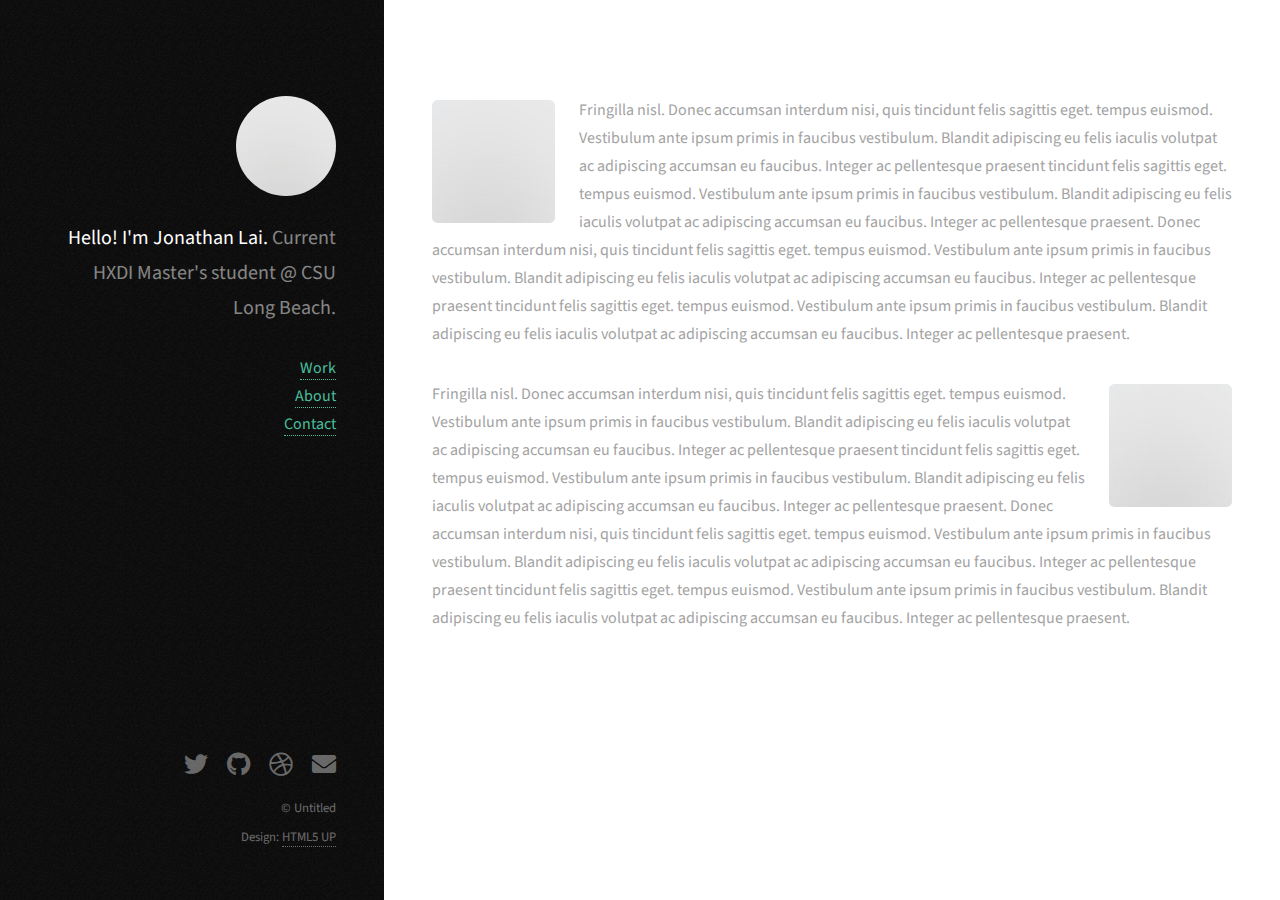
==== commit 3d672e1f: "added pages" ====
--- a/aboutme.html
+++ b/aboutme.html
@@ -10,17 +10,18 @@
 	<body class="is-preload">
 
 		<!-- Header -->
-			<header id="header">
-				<div class="inner">
-					<a href="#" class="image avatar"><img src="images/avatar.jpg" alt="" /></a>
-					<h1><strong>hello! I'm jonathan lai.</strong><br />
-					<br />
-					current hxdi master's student @ csu long beach.</h1><br />
-					<a href="index.html">work</a><br />
-					<a href="aboutme.html">about</a><br />
-					<a href="contact.html">contact</a>
-				</div>
-			</header>
+		<header id="header">
+			<div class="inner">
+				<a href="#" class="image avatar"><img src="images/avatar.jpg" alt="" /></a>
+				<h1><strong>Hello! I'm Jonathan Lai.</strong><br />
+				<br />
+				Current HXDI Master's student <br />
+				@ CSU Long Beach.</h1><br />
+				<a href="/">Work</a><br />
+				<a href="aboutme.html">About</a><br />
+				<a href="contact.html">Contact</a>
+			</div>
+		</header>
 
 		<!-- Main -->
 			<div id="main">
--- a/assets/css/main.css
+++ b/assets/css/main.css
@@ -2049,7 +2049,6 @@
 			-webkit-transition: opacity 0.2s ease-in-out;
 			-ms-transition: opacity 0.2s ease-in-out;
 			transition: opacity 0.2s ease-in-out;
-			background: url("images/overlay.png");
 			border-radius: 0.35em;
 			content: '';
 			display: block;
@@ -2065,7 +2064,17 @@
 			text-align: center;
 		}
 
-			.image.thumb:after {
+		.image.thumb {
+			transition: transform .2s;
+		}
+		.image.thumb:hover {
+			-ms-transform: scale(1.1);
+			-webkit-transform: scale(1.1);
+			transform: scale(1.1);
+			opacity: 0.7;
+		}
+
+			/*.image.thumb:after {
 				-moz-transition: opacity 0.2s ease-in-out;
 				-webkit-transition: opacity 0.2s ease-in-out;
 				-ms-transition: opacity 0.2s ease-in-out;
@@ -2096,7 +2105,7 @@
 			.image.thumb:hover:before {
 				background: url("images/overlay.png"), url("images/overlay.png");
 				opacity: 1.0;
-			}
+			}*/
 
 		.image img {
 			border-radius: 0.35em;
@@ -2604,7 +2613,7 @@
 		position: fixed;
 		text-align: right;
 		top: 0;
-		width: 35%;
+		width: 35vw;
 	}
 
 		#header > * {
@@ -2700,7 +2709,7 @@
 				padding-top: 0;
 			}
 
-/* Poptrox */
+/* Poptrox
 
 	@-moz-keyframes spin {
 		0% {
@@ -2956,7 +2965,7 @@
 			.poptrox-popup:hover .closer:hover {
 				opacity: 1.0;
 			}
-
+*/
 /* Touch */
 
 	body.is-touch .image.thumb:before {
@@ -2998,7 +3007,7 @@
 
 			#header {
 				padding: 6em 3em 3em 3em;
-				width: 30%;
+				width: 30vw;
 			}
 
 				#header h1 {
@@ -3061,7 +3070,7 @@
 				position: relative;
 				text-align: center;
 				top: auto;
-				width: 100%;
+				width: 100vw;
 				display: block;
 			}
 
